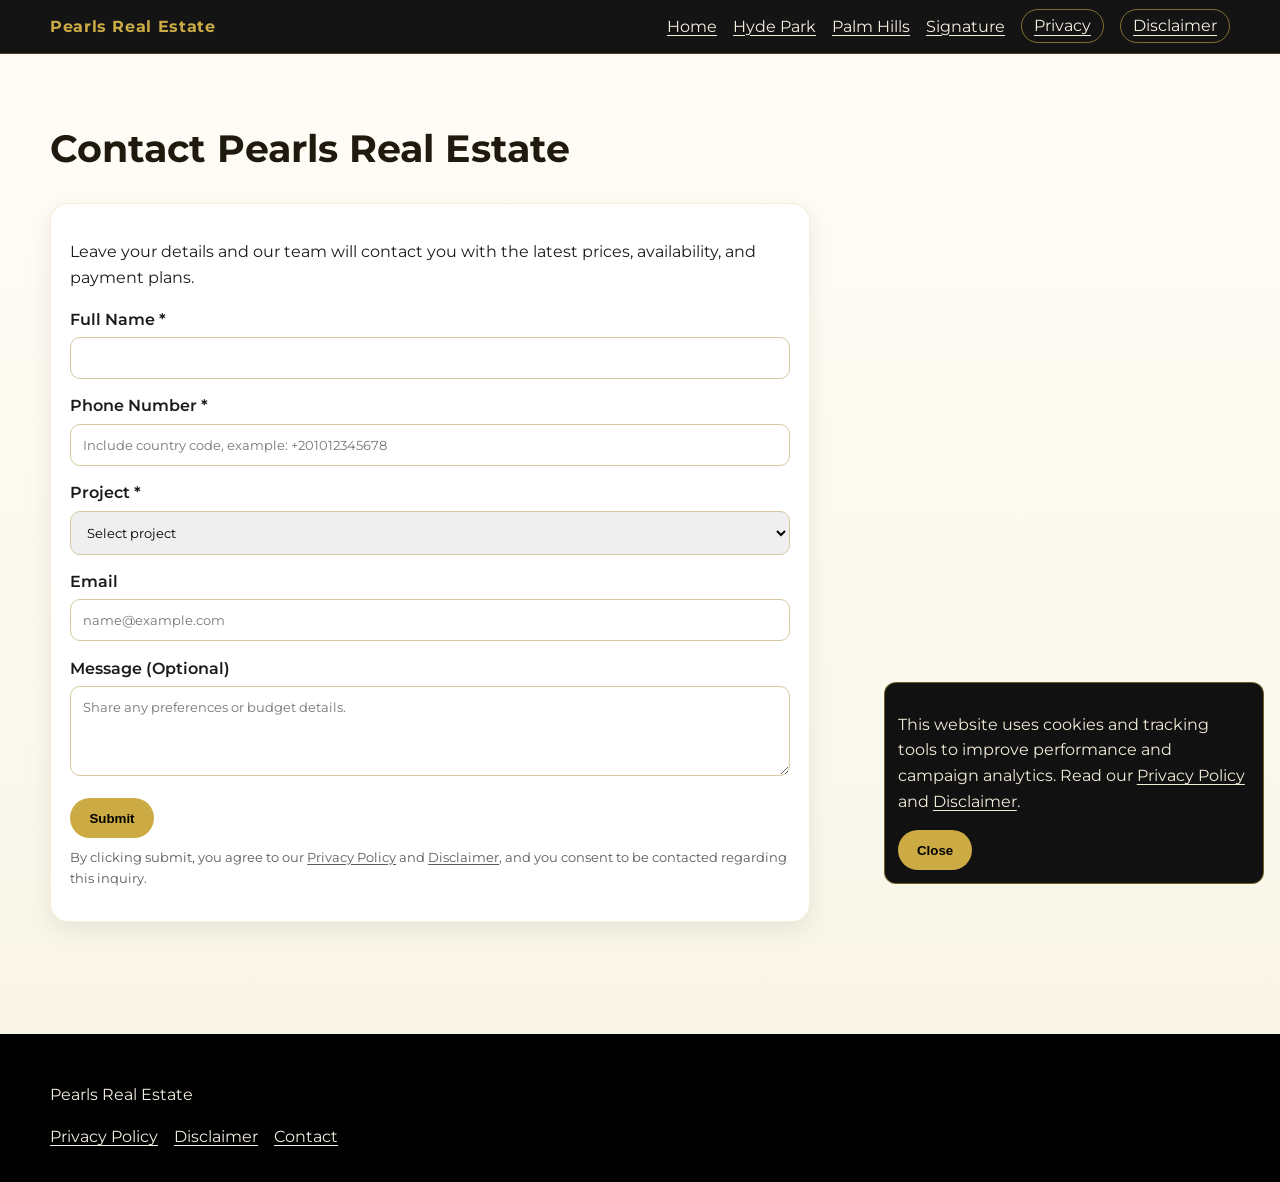
==== contact.html @ 1d9cc6b7 "Initial project push" ====
<!DOCTYPE html>
<html lang="en" dir="ltr">
<head>
  <!-- Google Tag Manager -->
  <script>(function(w,d,s,l,i){w[l]=w[l]||[];w[l].push({'gtm.start':
  new Date().getTime(),event:'gtm.js'});var f=d.getElementsByTagName(s)[0],
  j=d.createElement(s),dl=l!='dataLayer'?'&l='+l:'';j.async=true;j.src=
  'https://www.googletagmanager.com/gtm.js?id='+i+dl;f.parentNode.insertBefore(j,f);
  })(window,document,'script','dataLayer','GTM-562GPGBF');</script>
  <!-- End Google Tag Manager -->
  <meta charset="UTF-8">
  <meta name="viewport" content="width=device-width, initial-scale=1.0">
  <title>Contact - Pearls Real Estate</title>
  <link rel="preconnect" href="https://fonts.googleapis.com">
  <link rel="preconnect" href="https://fonts.gstatic.com" crossorigin>
  <link href="https://fonts.googleapis.com/css2?family=Montserrat:wght@400;500;600;700;800&display=swap" rel="stylesheet">
  <link rel="stylesheet" href="css/style.css">
</head>
<body>
  <!-- Google Tag Manager (noscript) -->
  <noscript><iframe src="https://www.googletagmanager.com/ns.html?id=GTM-562GPGBF"
  height="0" width="0" style="display:none;visibility:hidden"></iframe></noscript>
  <!-- End Google Tag Manager (noscript) -->
  <header class="site-header">
    <div class="container header-inner">
      <a class="brand" href="index.html">Pearls Real Estate</a>
      <button class="burger" type="button" aria-label="Toggle navigation" aria-expanded="false">☰</button>
      <nav class="main-nav">
        <ul>
          <li><a href="index.html">Home</a></li>
          <li><a href="hyde-park-compounds.html">Hyde Park</a></li>
          <li><a href="palm-hills-compounds.html">Palm Hills</a></li>
          <li><a href="signature-compounds.html">Signature</a></li>
          <li><a class="legal-link" href="privacy.html">Privacy</a></li>
          <li><a class="legal-link" href="disclaimer.html">Disclaimer</a></li>
        </ul>
      </nav>
    </div>
  </header>

  <main class="section">
    <div class="container">
      <h1 class="section-title">Contact Pearls Real Estate</h1>
      <div class="card" style="padding: 1.2rem; max-width: 760px;">
        <p>Leave your details and our team will contact you with the latest prices, availability, and payment plans.</p>
        <form class="js-lead-form" data-form-type="contact" data-redirect="thank-you.html" novalidate>
          <label for="contact-name">Full Name *</label>
          <input id="contact-name" name="name" type="text" required>

          <label for="contact-phone">Phone Number *</label>
          <input id="contact-phone" name="phone" type="tel" placeholder="Include country code, example: +201012345678" required>

          <label for="contact-project">Project *</label>
          <select id="contact-project" name="project" required>
            <option value="">Select project</option>
            <option value="Hyde Park Compounds">Hyde Park Compounds</option>
            <option value="Palm Hills Compounds">Palm Hills Compounds</option>
            <option value="Signature Compounds">Signature Compounds</option>
          </select>

          <label for="contact-email">Email</label>
          <input id="contact-email" name="email" type="email" placeholder="name@example.com">

          <label for="contact-message">Message (Optional)</label>
          <textarea id="contact-message" name="message" rows="4" placeholder="Share any preferences or budget details."></textarea>

          <button class="btn btn-primary" type="submit">Submit</button>
          <p class="js-form-response form-hint" aria-live="polite"></p>
          <p class="form-hint">By clicking submit, you agree to our <a href="privacy.html">Privacy Policy</a> and <a href="disclaimer.html">Disclaimer</a>, and you consent to be contacted regarding this inquiry.</p>
        </form>
      </div>
    </div>
  </main>

  <footer class="site-footer">
    <div class="container">
      <p>Pearls Real Estate</p>
      <div class="footer-links">
        <a href="privacy.html">Privacy Policy</a>
        <a href="disclaimer.html">Disclaimer</a>
        <a href="contact.html">Contact</a>
      </div>
    </div>
  </footer>

  <script>
    window.PEARLS_CONFIG = {
      whatsappPhone: "201000000000",
      formio: {
        contactEndpoint: ""
      }
    };
  </script>
  <script src="js/site.js"></script>
</body>
</html>
---- css/style.css ----
:root {
  --color-gold: #ccab44;
  --color-black: #000000;
  --color-white: #ffffff;
  --color-soft: #f7f4ea;
  --color-text: #1b1b1b;
  --color-muted: #5b5b5b;
  --max-width: 1180px;
  --radius-lg: 18px;
  --radius-md: 12px;
  --shadow-lg: 0 16px 40px rgba(0, 0, 0, 0.2);
  --shadow-sm: 0 8px 24px rgba(0, 0, 0, 0.08);
}

* {
  box-sizing: border-box;
}

html,
body {
  margin: 0;
  padding: 0;
}

body {
  font-family: "Montserrat", "Segoe UI", sans-serif;
  color: var(--color-text);
  background: linear-gradient(180deg, #fffdf7 0%, #f8f4e6 100%);
  line-height: 1.6;
  font-size: 16px;
}

a {
  color: inherit;
  text-decoration: none;
}

.container {
  width: min(100% - 2rem, var(--max-width));
  margin-inline: auto;
}

.site-header {
  position: sticky;
  top: 0;
  z-index: 1000;
  background: rgba(0, 0, 0, 0.92);
  backdrop-filter: blur(8px);
  border-bottom: 1px solid rgba(204, 171, 68, 0.3);
  transition: transform 0.28s ease;
}

.site-header.header-hidden {
  transform: translateY(-100%);
}

.header-inner {
  display: flex;
  align-items: center;
  justify-content: space-between;
  gap: 1rem;
  padding: 0.85rem 0;
}

.brand {
  color: var(--color-gold);
  font-weight: 700;
  letter-spacing: 0.04em;
}

.main-nav ul {
  display: flex;
  gap: 1rem;
  align-items: center;
  list-style: none;
  margin: 0;
  padding: 0;
  color: #f6efe0;
}

.main-nav a:hover {
  color: var(--color-gold);
}

.main-nav a,
.footer-links a,
.form-hint a,
.cookie-banner a {
  text-decoration: underline;
  text-underline-offset: 0.18em;
}

.main-nav a:hover,
.footer-links a:hover,
.form-hint a:hover,
.cookie-banner a:hover {
  text-decoration-thickness: 2px;
}

.legal-link {
  padding: 0.4rem 0.75rem;
  border: 1px solid rgba(204, 171, 68, 0.6);
  border-radius: 999px;
}

.burger {
  display: none;
  background: transparent;
  border: 0;
  color: var(--color-white);
  font-size: 1.5rem;
}

.hero {
  min-height: 78vh;
  position: relative;
  display: grid;
  place-items: center;
  text-align: center;
  color: var(--color-white);
  overflow: hidden;
}

.hero::before {
  content: "";
  position: absolute;
  inset: 0;
  background: linear-gradient(135deg, rgba(0, 0, 0, 0.75), rgba(0, 0, 0, 0.4));
  z-index: 1;
}

.hero-content {
  position: relative;
  z-index: 2;
  width: min(100% - 2rem, 840px);
}

.hero h1 {
  margin: 0;
  font-size: clamp(2.3rem, 6vw, 4rem);
  line-height: 1.08;
}

.hero p {
  margin: 0.75rem 0;
  font-size: clamp(1.02rem, 2.2vw, 1.22rem);
}

.cta-row {
  display: flex;
  flex-wrap: wrap;
  justify-content: center;
  gap: 0.8rem;
  margin-top: 1.2rem;
}

.btn {
  display: inline-flex;
  align-items: center;
  justify-content: center;
  border: 0;
  border-radius: 999px;
  padding: 0.78rem 1.2rem;
  cursor: pointer;
  font-weight: 700;
  gap: 0.55rem;
}

.btn-primary {
  background: var(--color-gold);
  color: var(--color-black);
}

.btn-secondary {
  background: transparent;
  color: var(--color-white);
  border: 1px solid rgba(255, 255, 255, 0.7);
}

.section {
  padding: 4rem 0;
}

.section-title {
  margin: 0 0 1.5rem;
  font-size: clamp(1.7rem, 4vw, 2.4rem);
  color: #1f1a0d;
}

#available-projects .section-title,
#contact-form .section-title {
  width: fit-content;
  margin-inline: auto;
  text-align: center;
  margin-bottom: 1.15rem;
  padding-bottom: 0.45rem;
  position: relative;
}

#available-projects .section-title::after,
#contact-form .section-title::after {
  content: "";
  position: absolute;
  left: 50%;
  bottom: 0;
  transform: translateX(-50%);
  width: 74px;
  height: 3px;
  border-radius: 999px;
  background: linear-gradient(90deg, rgba(204, 171, 68, 0.2), rgba(204, 171, 68, 0.95), rgba(204, 171, 68, 0.2));
}

.developer-section {
  background:
    radial-gradient(circle at 18% 22%, rgba(204, 171, 68, 0.2), transparent 38%),
    radial-gradient(circle at 86% 78%, rgba(204, 171, 68, 0.15), transparent 40%),
    #090909;
  color: #f2efe6;
  position: relative;
}

.developer-section .section-title {
  color: #f8f3df;
}

.developer-section .card {
  background: linear-gradient(160deg, rgba(255, 255, 255, 0.04), rgba(255, 255, 255, 0.01));
  border: 1px solid rgba(204, 171, 68, 0.42);
  box-shadow: 0 14px 34px rgba(0, 0, 0, 0.45);
}

.developer-section .card h3 {
  color: #f6e8bb;
}

.developer-section .card p {
  color: #e8e1ce;
}

.developer-kpis {
  display: grid;
  grid-template-columns: repeat(3, minmax(0, 1fr));
  gap: 0.75rem;
  margin: 0 0 1rem;
}

.developer-kpi {
  border: 1px solid rgba(204, 171, 68, 0.4);
  border-radius: 12px;
  padding: 0.68rem 0.75rem;
  background: rgba(255, 255, 255, 0.03);
  text-align: center;
}

.developer-kpi strong {
  display: block;
  color: #f7df95;
  font-size: 1.1rem;
  line-height: 1.2;
}

.developer-kpi span {
  color: #e9e2cc;
  font-size: 0.82rem;
}

.grid-2 {
  grid-template-columns: repeat(auto-fit, minmax(320px, 520px));
  justify-content: center;
}

.developer-grid .card {
  min-height: 100%;
}

.developer-card h3 {
  position: relative;
  margin-bottom: 0.8rem;
  padding-bottom: 0.5rem;
}

.developer-card h3::after {
  content: "";
  position: absolute;
  left: 0;
  bottom: 0;
  width: 52px;
  height: 2px;
  border-radius: 999px;
  background: linear-gradient(90deg, rgba(204, 171, 68, 1), rgba(204, 171, 68, 0.25));
}

.developer-points {
  list-style: none;
  margin: 0 0 0.75rem;
  padding: 0;
  display: grid;
  gap: 0.48rem;
}

.developer-points li {
  display: flex;
  align-items: flex-start;
  gap: 0.45rem;
  color: #efe7d4;
  line-height: 1.55;
  font-size: 0.92rem;
}

.developer-points i {
  color: #d6b04a;
  margin-top: 0.18rem;
}

.developer-trust {
  margin: 0;
  padding: 0.5rem 0.62rem;
  border-radius: 8px;
  border: 1px solid rgba(204, 171, 68, 0.36);
  background: rgba(0, 0, 0, 0.25);
  color: #f1e7ca;
  font-size: 0.86rem;
}

.grid {
  display: grid;
  gap: 1.25rem;
  justify-content: center;
}

.grid-3 {
  grid-template-columns: repeat(auto-fit, minmax(280px, 360px));
}

.project-grid {
  align-items: stretch;
}

.card {
  position: relative;
  background: var(--color-white);
  border-radius: var(--radius-lg);
  box-shadow: var(--shadow-sm);
  overflow: hidden;
  border: 1px solid rgba(204, 171, 68, 0.2);
}

.card-location {
  position: absolute;
  top: 0.85rem;
  left: 0.85rem;
  z-index: 3;
  display: inline-flex;
  align-items: center;
  gap: 0.4rem;
  padding: 0.34rem 0.7rem;
  border-radius: 999px;
  background: rgba(0, 0, 0, 0.72);
  color: #f9f2dd;
  border: 1px solid rgba(204, 171, 68, 0.66);
  font-size: 0.78rem;
  font-weight: 700;
  letter-spacing: 0.01em;
}

.card-location i {
  color: var(--color-gold);
}

.form-section-title {
  text-align: center;
  margin-bottom: 0.95rem;
}

.card-media {
  width: 100%;
  height: 210px;
  object-fit: cover;
}

.project-card::after {
  content: "";
  position: absolute;
  top: 0;
  left: 0;
  right: 0;
  height: 95px;
  background: linear-gradient(180deg, rgba(0, 0, 0, 0.58), rgba(0, 0, 0, 0));
  z-index: 2;
  pointer-events: none;
}

.project-card {
  display: flex;
  flex-direction: column;
  min-height: 100%;
  transition: transform 0.25s ease, box-shadow 0.25s ease;
}

.project-card .card-media {
  transition: transform 0.35s ease;
}

.project-card .card-body {
  display: flex;
  flex-direction: column;
  gap: 0.2rem;
  flex: 1;
}

.project-card .card-body > h3 {
  margin-bottom: 0.55rem;
}

.project-card .cta-row {
  width: 100%;
  display: grid;
  grid-template-columns: repeat(2, minmax(0, 1fr));
  gap: 0.58rem;
  justify-content: flex-start;
  margin-top: auto;
}

.project-card .cta-row .btn {
  width: 100%;
  min-height: 42px;
  padding: 0.62rem 0.78rem;
  font-size: 0.9rem;
}

.project-card:hover {
  transform: translateY(-6px);
  box-shadow: 0 18px 36px rgba(0, 0, 0, 0.16), 0 10px 26px rgba(204, 171, 68, 0.22);
}

.project-card:hover .card-media {
  transform: scale(1.03);
}

.price-pill {
  display: inline-flex;
  align-items: center;
  gap: 0.45rem;
  margin: 0 0 0.68rem;
  padding: 0.46rem 0.74rem;
  border-radius: 10px;
  background: linear-gradient(140deg, #f0dfa3, #d4af3e);
  color: #1d1502;
  font-size: 0.92rem;
  font-weight: 800;
}

.price-pill i {
  color: #000;
}

.badge-down {
  background: rgba(16, 16, 16, 0.9);
  color: #f8ecd1;
}

.badge-install {
  background: rgba(204, 171, 68, 0.24);
  color: #573f00;
}

.project-feature {
  margin: 0 0 0.7rem;
  color: #3b3b3b;
  line-height: 1.66;
  font-size: 0.95rem;
}

.project-card .btn-primary {
  padding-inline: 1.35rem;
  box-shadow: 0 8px 20px rgba(204, 171, 68, 0.34);
}

.project-card .whatsapp-action {
  background: #fff;
  color: #1b1b1b;
  border: 1px solid rgba(0, 0, 0, 0.2);
}

.card-body {
  padding: 1rem;
}

.card h3 {
  margin-top: 0;
  font-size: 1.15rem;
  line-height: 1.3;
}

.badge-row {
  display: flex;
  flex-wrap: wrap;
  gap: 0.5rem;
  margin-bottom: 0.75rem;
}

.badge {
  display: inline-flex;
  align-items: center;
  gap: 0.4rem;
  padding: 0.35rem 0.65rem;
  border-radius: 999px;
  background: rgba(204, 171, 68, 0.2);
  color: #573f00;
  font-size: 0.85rem;
  font-weight: 700;
}

.badge i {
  flex-shrink: 0;
}

.unit-icons {
  display: flex;
  flex-wrap: wrap;
  gap: 0.45rem;
  margin-bottom: 0.6rem;
}

.unit-icon {
  background: #f7f1df;
  color: #5d4a16;
  border-radius: 10px;
  padding: 0.3rem 0.5rem;
  font-size: 0.82rem;
}

.hero-scroll-indicator {
  display: inline-flex;
  align-items: center;
  justify-content: center;
  width: 44px;
  height: 44px;
  border-radius: 999px;
  border: 1px solid rgba(255, 255, 255, 0.6);
  margin-top: 1.35rem;
  color: var(--color-white);
  animation: soft-bounce 1.8s infinite;
  background: rgba(0, 0, 0, 0.18);
}

.hero-scroll-indicator i {
  font-size: 1rem;
}

.whatsapp-action {
  background: #0f0f0f;
  border: 1px solid rgba(204, 171, 68, 0.65);
  color: #fff;
}

.whatsapp-action i {
  color: #25d366;
}

.site-footer {
  background: var(--color-black);
  color: #f4eee2;
  padding: 2rem 0;
  margin-top: 3rem;
}

.footer-links {
  display: flex;
  flex-wrap: wrap;
  gap: 1rem;
}

.modal {
  position: fixed;
  inset: 0;
  background: rgba(0, 0, 0, 0.75);
  display: none;
  align-items: center;
  justify-content: center;
  padding: 1rem;
  z-index: 1200;
}

.modal.open {
  display: flex;
}

.modal-panel {
  position: relative;
  width: min(100%, 560px);
  background: #fff;
  border-radius: var(--radius-lg);
  padding: 1.2rem;
  border: 1px solid rgba(204, 171, 68, 0.35);
  box-shadow: 0 18px 44px rgba(0, 0, 0, 0.4);
}

.modal-close {
  position: absolute;
  top: 0.7rem;
  right: 0.7rem;
  width: 34px;
  height: 34px;
  border-radius: 999px;
  border: 1px solid rgba(204, 171, 68, 0.5);
  background: #111;
  color: #f6ecd0;
  cursor: pointer;
  font-size: 1rem;
}

.modal-close:hover {
  background: #1f1f1f;
}

.lead-form-card {
  max-width: 760px;
  margin-inline: auto;
  background: linear-gradient(180deg, #ffffff 0%, #fcf8eb 100%);
  border: 1px solid rgba(204, 171, 68, 0.35);
  border-radius: var(--radius-lg);
  padding: 1.3rem;
  box-shadow: 0 14px 34px rgba(204, 171, 68, 0.18), 0 12px 28px rgba(0, 0, 0, 0.08);
}

label {
  display: block;
  margin-bottom: 0.3rem;
  font-weight: 600;
}

input,
textarea,
select {
  width: 100%;
  padding: 0.75rem;
  border-radius: 10px;
  border: 1px solid #d4c89f;
  margin-bottom: 0.9rem;
  font-family: inherit;
}

.form-hint {
  font-size: 0.83rem;
  color: var(--color-muted);
  margin-top: -0.3rem;
}

.project-grid + .form-hint {
  margin-top: 1rem;
  margin-inline: auto;
  max-width: 760px;
  text-align: center;
  font-size: 0.76rem;
  line-height: 1.6;
}

.cookie-banner {
  position: fixed;
  right: 1rem;
  bottom: 1rem;
  z-index: 1300;
  background: #111;
  color: #f2ebd8;
  border: 1px solid rgba(204, 171, 68, 0.5);
  border-radius: 12px;
  max-width: 380px;
  padding: 0.8rem;
  display: none;
}

.cookie-banner.show {
  display: block;
}

.mobile-sticky-bar {
  position: fixed;
  left: 0;
  right: 0;
  bottom: 0;
  z-index: 1250;
  display: none;
  gap: 0.65rem;
  padding: 0.6rem 0.75rem calc(0.6rem + env(safe-area-inset-bottom));
  background: rgba(12, 12, 12, 0.96);
  border-top: 1px solid rgba(204, 171, 68, 0.55);
  backdrop-filter: blur(8px);
}

.mobile-sticky-btn {
  flex: 1;
  min-height: 46px;
  display: inline-flex;
  align-items: center;
  justify-content: center;
  gap: 0.45rem;
  border-radius: 10px;
  font-weight: 700;
  font-size: 0.95rem;
  text-decoration: none;
}

.mobile-sticky-btn.call {
  background: var(--color-gold);
  color: #111;
}

.mobile-sticky-btn.whatsapp {
  background: #0f0f0f;
  color: #f4f0e4;
  border: 1px solid rgba(204, 171, 68, 0.55);
}

.mobile-sticky-btn.whatsapp i {
  color: #25d366;
}

.carousel {
  position: relative;
  overflow: hidden;
  border-radius: var(--radius-lg);
  background: #000;
}

.carousel-track {
  display: flex;
  overflow-x: auto;
  scroll-snap-type: x mandatory;
  scroll-behavior: smooth;
  -webkit-overflow-scrolling: touch;
  touch-action: pan-x;
  scrollbar-width: none;
}

.carousel-track::-webkit-scrollbar {
  display: none;
}

.carousel-track img {
  width: 100%;
  height: 390px;
  object-fit: cover;
  flex: 0 0 100%;
  scroll-snap-align: start;
}

.carousel-dots {
  display: flex;
  justify-content: center;
  gap: 0.5rem;
  margin-top: 0.8rem;
}

.dot {
  width: 10px;
  height: 10px;
  border-radius: 999px;
  background: #b6a572;
  border: 0;
}

.dot.active {
  width: 24px;
  background: var(--color-gold);
}

@keyframes soft-bounce {
  0%,
  100% {
    transform: translateY(0);
  }
  50% {
    transform: translateY(7px);
  }
}

@media (max-width: 980px) {
  .grid-3 {
    grid-template-columns: repeat(auto-fit, minmax(260px, 1fr));
  }

  .grid-2 {
    grid-template-columns: 1fr;
  }

  .developer-kpis {
    grid-template-columns: 1fr;
  }
}

@media (max-width: 760px) {
  .burger {
    display: block;
  }

  .main-nav {
    position: absolute;
    left: 0;
    right: 0;
    top: 100%;
    background: #0f0f0f;
    border-bottom: 1px solid rgba(204, 171, 68, 0.3);
    display: none;
    padding: 0.8rem 1rem;
  }

  .main-nav.open {
    display: block;
  }

  .main-nav ul {
    flex-direction: column;
    align-items: flex-start;
  }

  .grid-3 {
    grid-template-columns: 1fr;
  }

  .card {
    width: min(100%, 420px);
    margin-inline: auto;
  }

  .project-card:hover {
    transform: none;
  }

  .project-card:hover .card-media {
    transform: none;
  }

  .carousel-track img {
    height: 270px;
  }

  .mobile-sticky-bar {
    display: flex;
  }

  body.has-mobile-sticky-bar {
    padding-bottom: 84px;
  }
}
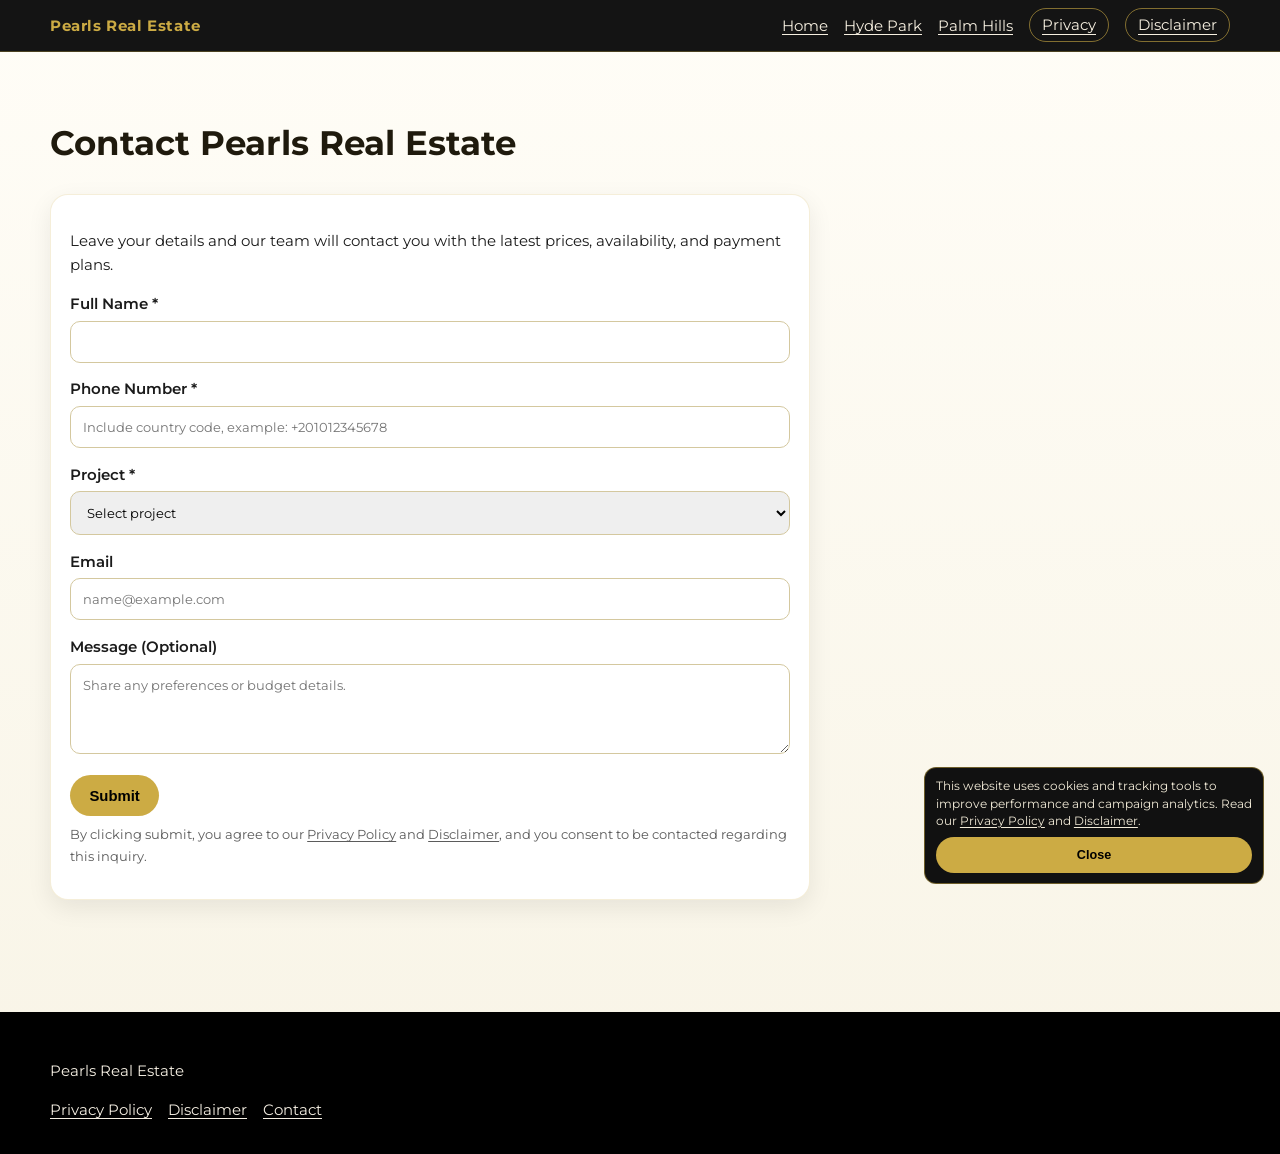
==== commit 8f772fec: "Refine UI, remove Signature page, and update Palm Hills naming" ====
--- a/contact.html
+++ b/contact.html
@@ -30,7 +30,6 @@
           <li><a href="index.html">Home</a></li>
           <li><a href="hyde-park-compounds.html">Hyde Park</a></li>
           <li><a href="palm-hills-compounds.html">Palm Hills</a></li>
-          <li><a href="signature-compounds.html">Signature</a></li>
           <li><a class="legal-link" href="privacy.html">Privacy</a></li>
           <li><a class="legal-link" href="disclaimer.html">Disclaimer</a></li>
         </ul>
@@ -54,8 +53,9 @@
           <select id="contact-project" name="project" required>
             <option value="">Select project</option>
             <option value="Hyde Park Compounds">Hyde Park Compounds</option>
-            <option value="Palm Hills Compounds">Palm Hills Compounds</option>
-            <option value="Signature Compounds">Signature Compounds</option>
+            <option value="Palm Hills East Compounds">Palm Hills East Compounds</option>
+            <option value="Palm Hills West Compounds">Palm Hills West Compounds</option>
+            <option value="Palm Hills North Coast Compounds">Palm Hills North Coast Compounds</option>
           </select>
 
           <label for="contact-email">Email</label>
--- a/css/style.css
+++ b/css/style.css
@@ -27,7 +27,7 @@
   color: var(--color-text);
   background: linear-gradient(180deg, #fffdf7 0%, #f8f4e6 100%);
   line-height: 1.6;
-  font-size: 16px;
+  font-size: 15px;
 }
 
 a {
@@ -137,13 +137,13 @@
 
 .hero h1 {
   margin: 0;
-  font-size: clamp(2.3rem, 6vw, 4rem);
+  font-size: clamp(2rem, 5.2vw, 3.4rem);
   line-height: 1.08;
 }
 
 .hero p {
   margin: 0.75rem 0;
-  font-size: clamp(1.02rem, 2.2vw, 1.22rem);
+  font-size: clamp(0.94rem, 1.95vw, 1.1rem);
 }
 
 .cta-row {
@@ -163,6 +163,7 @@
   padding: 0.78rem 1.2rem;
   cursor: pointer;
   font-weight: 700;
+  font-size: 0.93rem;
   gap: 0.55rem;
 }
 
@@ -183,7 +184,7 @@
 
 .section-title {
   margin: 0 0 1.5rem;
-  font-size: clamp(1.7rem, 4vw, 2.4rem);
+  font-size: clamp(1.5rem, 3.35vw, 2.1rem);
   color: #1f1a0d;
 }
 
@@ -425,7 +426,7 @@
   width: 100%;
   min-height: 42px;
   padding: 0.62rem 0.78rem;
-  font-size: 0.9rem;
+  font-size: 0.84rem;
 }
 
 .project-card:hover {
@@ -446,7 +447,7 @@
   border-radius: 10px;
   background: linear-gradient(140deg, #f0dfa3, #d4af3e);
   color: #1d1502;
-  font-size: 0.92rem;
+  font-size: 0.86rem;
   font-weight: 800;
 }
 
@@ -468,7 +469,7 @@
   margin: 0 0 0.7rem;
   color: #3b3b3b;
   line-height: 1.66;
-  font-size: 0.95rem;
+  font-size: 0.88rem;
 }
 
 .project-card .btn-primary {
@@ -488,7 +489,7 @@
 
 .card h3 {
   margin-top: 0;
-  font-size: 1.15rem;
+  font-size: 1.06rem;
   line-height: 1.3;
 }
 
@@ -507,7 +508,7 @@
   border-radius: 999px;
   background: rgba(204, 171, 68, 0.2);
   color: #573f00;
-  font-size: 0.85rem;
+  font-size: 0.8rem;
   font-weight: 700;
 }
 
@@ -665,9 +666,23 @@
   color: #f2ebd8;
   border: 1px solid rgba(204, 171, 68, 0.5);
   border-radius: 12px;
-  max-width: 380px;
-  padding: 0.8rem;
+  max-width: 340px;
+  padding: 0.62rem 0.68rem;
+  font-size: 0.74rem;
+  line-height: 1.45;
   display: none;
+}
+
+.cookie-banner p {
+  margin: 0;
+}
+
+.cookie-banner .btn {
+  margin-top: 0.45rem;
+  width: 100%;
+  min-height: 36px;
+  padding: 0.48rem 0.7rem;
+  font-size: 0.79rem;
 }
 
 .cookie-banner.show {
@@ -839,6 +854,16 @@
     display: flex;
   }
 
+  .cookie-banner {
+    left: 0.6rem;
+    right: 0.6rem;
+    bottom: 0.4rem;
+    max-width: none;
+    padding: 0.52rem 0.58rem;
+    font-size: 0.7rem;
+    z-index: 1260;
+  }
+
   body.has-mobile-sticky-bar {
     padding-bottom: 84px;
   }
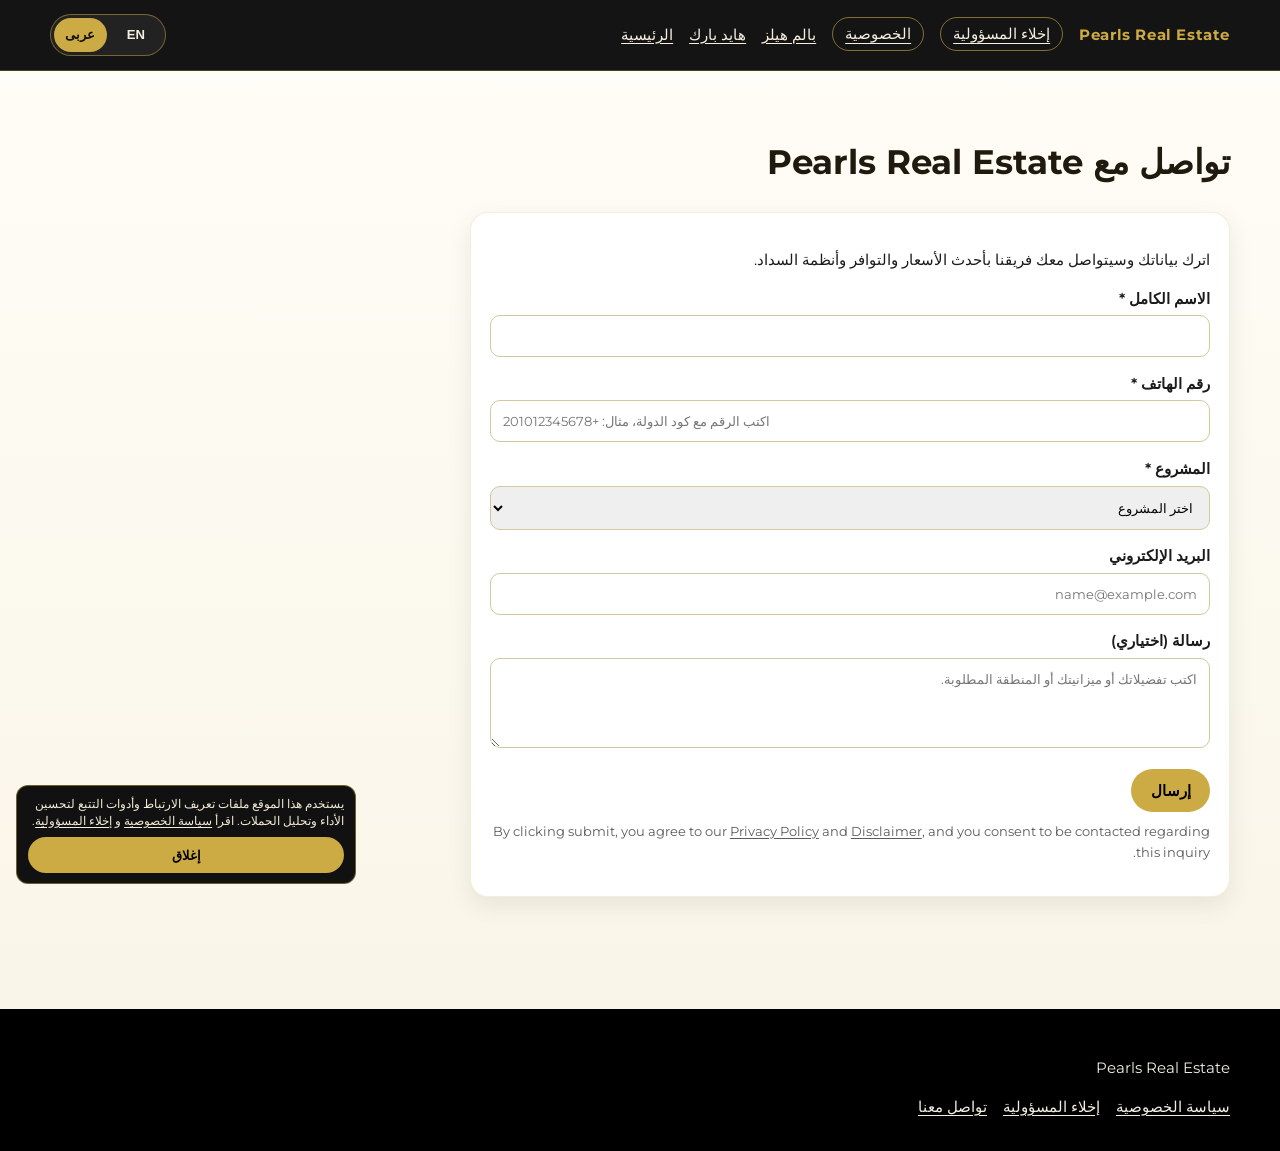
==== commit 1d927a2e: "Implement AR-first i18n UX and improve project marketing copy" ====
--- a/contact.html
+++ b/contact.html
@@ -85,7 +85,6 @@
 
   <script>
     window.PEARLS_CONFIG = {
-      whatsappPhone: "201000000000",
       formio: {
         contactEndpoint: ""
       }
--- a/css/style.css
+++ b/css/style.css
@@ -111,6 +111,47 @@
   font-size: 1.5rem;
 }
 
+.lang-switch {
+  display: inline-flex;
+  align-items: center;
+  gap: 0.2rem;
+  padding: 0.2rem;
+  border-radius: 999px;
+  border: 1px solid rgba(204, 171, 68, 0.5);
+  background: rgba(255, 255, 255, 0.06);
+}
+
+.lang-switch .lang-btn {
+  border: 0;
+  background: transparent;
+  color: #f4eee2;
+  border-radius: 999px;
+  min-width: 52px;
+  min-height: 34px;
+  padding: 0.35rem 0.7rem;
+  font-size: 0.82rem;
+  font-weight: 700;
+  cursor: pointer;
+}
+
+.lang-switch .lang-btn.active {
+  background: var(--color-gold);
+  color: #111;
+}
+
+.lang-switch-desktop {
+  margin-inline-start: auto;
+}
+
+.lang-switch-fab {
+  position: fixed;
+  right: 0.9rem;
+  bottom: calc(1rem + env(safe-area-inset-bottom));
+  z-index: 1280;
+  display: none;
+  box-shadow: 0 10px 22px rgba(0, 0, 0, 0.22);
+}
+
 .hero {
   min-height: 78vh;
   position: relative;
@@ -570,6 +611,104 @@
   display: flex;
   flex-wrap: wrap;
   gap: 1rem;
+}
+
+.project-footer-contact {
+  display: inline-flex;
+  align-items: center;
+  gap: 0.55rem;
+  margin: 0 0 0.9rem;
+}
+
+.project-phone-text {
+  color: #f4eee2;
+  letter-spacing: 0.02em;
+  user-select: text;
+}
+
+.project-call-icon {
+  width: 30px;
+  height: 30px;
+  display: inline-flex;
+  align-items: center;
+  justify-content: center;
+  border-radius: 999px;
+  border: 1px solid rgba(204, 171, 68, 0.6);
+  color: #f4eee2;
+  text-decoration: none;
+}
+
+.project-call-icon:hover {
+  color: var(--color-gold);
+  border-color: var(--color-gold);
+}
+
+.keep-en,
+.project-phone-text {
+  direction: ltr;
+  unicode-bidi: isolate;
+  display: inline-block;
+}
+
+html[dir="rtl"] body {
+  text-align: right;
+}
+
+html[dir="rtl"] .main-nav ul {
+  flex-direction: row-reverse;
+}
+
+html[dir="rtl"] .card-location {
+  left: auto;
+  right: 0.85rem;
+}
+
+html[dir="rtl"] .badge-row,
+html[dir="rtl"] .unit-icons,
+html[dir="rtl"] .footer-links,
+html[dir="rtl"] .developer-points li,
+html[dir="rtl"] .project-footer-contact {
+  direction: rtl;
+}
+
+html[dir="rtl"] .project-card .cta-row {
+  direction: rtl;
+}
+
+html[dir="rtl"] .developer-card h3::after {
+  left: auto;
+  right: 0;
+}
+
+html[dir="rtl"] .modal-close {
+  right: auto;
+  left: 0.7rem;
+}
+
+html[dir="rtl"] label,
+html[dir="rtl"] .form-hint,
+html[dir="rtl"] .section-title,
+html[dir="rtl"] .hero,
+html[dir="rtl"] .project-feature {
+  text-align: right;
+}
+
+html[dir="rtl"] .hero,
+html[dir="rtl"] #available-projects .section-title,
+html[dir="rtl"] #contact-form .section-title,
+html[dir="rtl"] .form-section-title,
+html[dir="rtl"] .project-grid + .form-hint {
+  text-align: center;
+}
+
+html[dir="rtl"] .cookie-banner {
+  right: auto;
+  left: 1rem;
+}
+
+html[dir="rtl"] .lang-switch-fab {
+  right: auto;
+  left: 0.9rem;
 }
 
 .modal {
@@ -805,6 +944,40 @@
 }
 
 @media (max-width: 760px) {
+  .lang-switch-desktop {
+    display: none;
+  }
+
+  .lang-switch-fab {
+    display: inline-flex;
+    bottom: calc(5.6rem + env(safe-area-inset-bottom));
+    gap: 0;
+    padding: 0.14rem;
+    background: rgba(8, 8, 8, 0.94);
+    border-color: rgba(204, 171, 68, 0.82);
+    box-shadow: 0 10px 24px rgba(0, 0, 0, 0.36);
+  }
+
+  .lang-switch-fab .lang-btn {
+    display: none;
+  }
+
+  .lang-switch-fab .lang-btn:not(.active) {
+    display: inline-flex;
+    min-width: 48px;
+    min-height: 32px;
+    padding: 0.28rem 0.62rem;
+    font-size: 0.78rem;
+    background: #121212;
+    color: #f7f0df;
+    border: 1px solid rgba(204, 171, 68, 0.85);
+  }
+
+  .lang-switch-fab .lang-btn:not(.active):hover {
+    background: #1c1c1c;
+    border-color: #d8b451;
+  }
+
   .burger {
     display: block;
   }
@@ -867,4 +1040,19 @@
   body.has-mobile-sticky-bar {
     padding-bottom: 84px;
   }
+
+  html[dir="rtl"] .main-nav ul {
+    align-items: flex-end;
+  }
+
+  html[dir="rtl"] .cookie-banner {
+    left: 0.6rem;
+    right: 0.6rem;
+  }
+}
+
+@media (min-width: 761px) {
+  .lang-switch-fab {
+    display: none;
+  }
 }
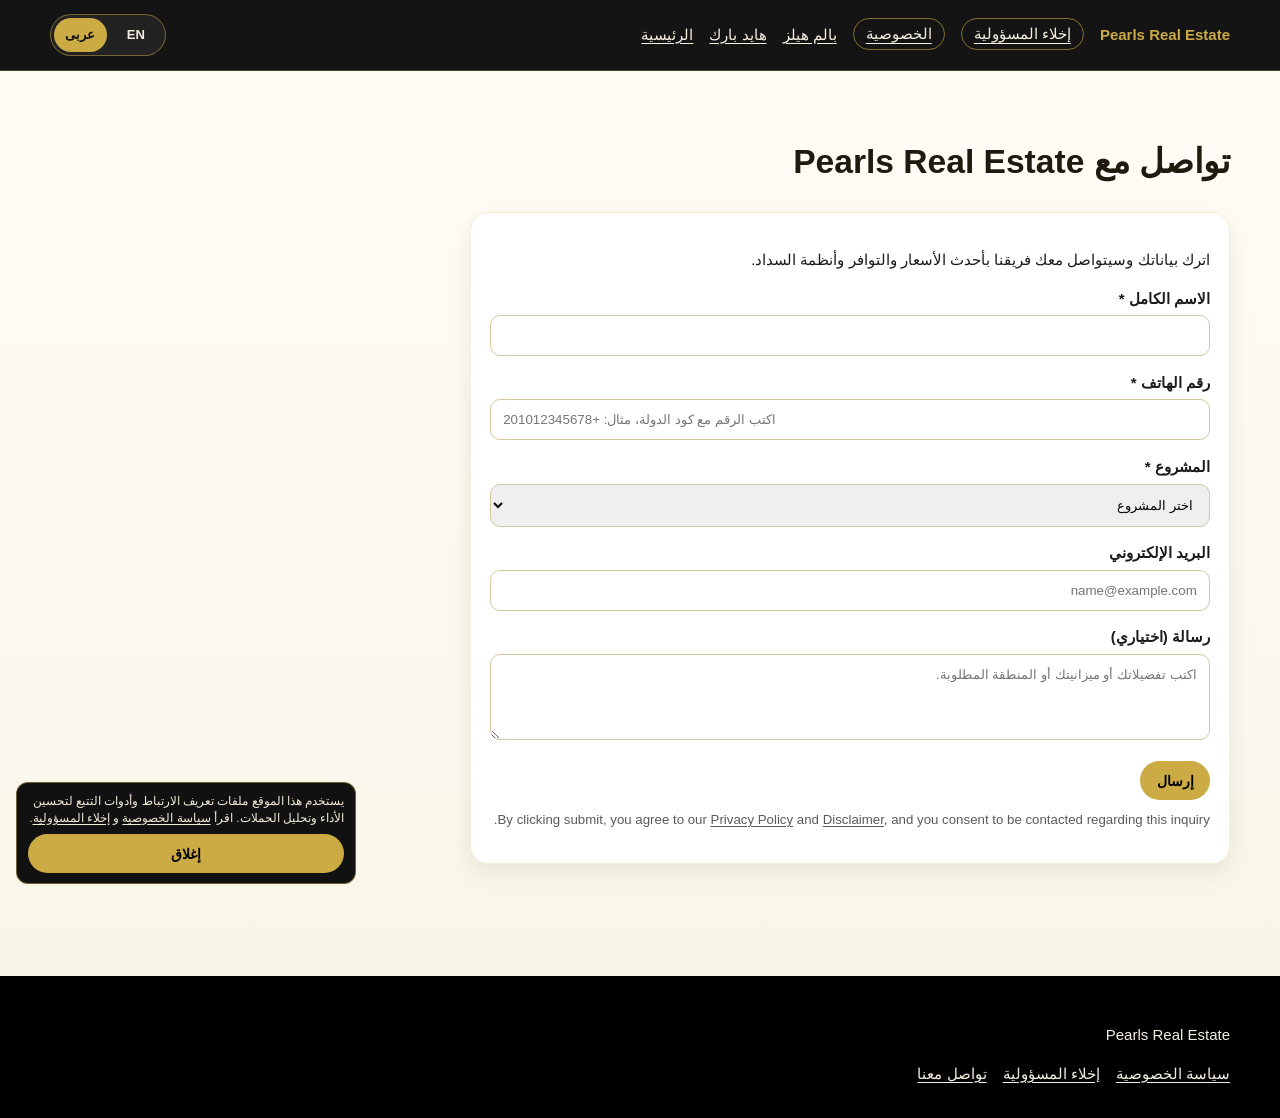
==== commit f19a4100: "Force latest site.js loading and stabilize Apps Script lead delivery" ====
--- a/contact.html
+++ b/contact.html
@@ -90,6 +90,6 @@
       }
     };
   </script>
-  <script src="js/site.js"></script>
+  <script src="js/site.js?v=20260605-2"></script>
 </body>
 </html>
--- a/css/style.css
+++ b/css/style.css
@@ -651,7 +651,31 @@
 }
 
 html[dir="rtl"] body {
+  font-family: "Tahoma", "Arial", "Segoe UI", sans-serif;
   text-align: right;
+}
+
+html[dir="rtl"] .brand,
+html[dir="rtl"] .btn,
+html[dir="rtl"] .main-nav a,
+html[dir="rtl"] .section-title,
+html[dir="rtl"] .project-feature,
+html[dir="rtl"] label,
+html[dir="rtl"] input,
+html[dir="rtl"] textarea,
+html[dir="rtl"] select {
+  letter-spacing: 0;
+}
+
+html[dir="rtl"] .btn {
+  font-size: 0.87rem;
+  padding: 0.72rem 1.02rem;
+}
+
+html[dir="rtl"] .project-card .cta-row .btn {
+  font-size: 0.8rem;
+  min-height: 40px;
+  padding: 0.56rem 0.64rem;
 }
 
 html[dir="rtl"] .main-nav ul {
@@ -1000,6 +1024,17 @@
   .main-nav ul {
     flex-direction: column;
     align-items: flex-start;
+    gap: 0.22rem;
+  }
+
+  .main-nav li {
+    width: 100%;
+  }
+
+  .main-nav a {
+    display: block;
+    width: 100%;
+    padding: 0.52rem 0;
   }
 
   .grid-3 {
@@ -1042,7 +1077,37 @@
   }
 
   html[dir="rtl"] .main-nav ul {
-    align-items: flex-end;
+    flex-direction: column;
+    align-items: stretch;
+  }
+
+  html[dir="rtl"] .main-nav li {
+    width: 100%;
+    text-align: right;
+  }
+
+  html[dir="rtl"] .main-nav a {
+    width: 100%;
+    display: block;
+    text-align: right;
+  }
+
+  html[dir="rtl"] .legal-link {
+    display: inline-flex;
+    width: auto;
+    padding: 0.32rem 0.62rem;
+    font-size: 0.84rem;
+  }
+
+  html[dir="rtl"] .btn {
+    font-size: 0.83rem;
+    padding: 0.62rem 0.9rem;
+  }
+
+  html[dir="rtl"] .project-card .cta-row .btn {
+    font-size: 0.76rem;
+    min-height: 38px;
+    padding: 0.5rem 0.54rem;
   }
 
   html[dir="rtl"] .cookie-banner {
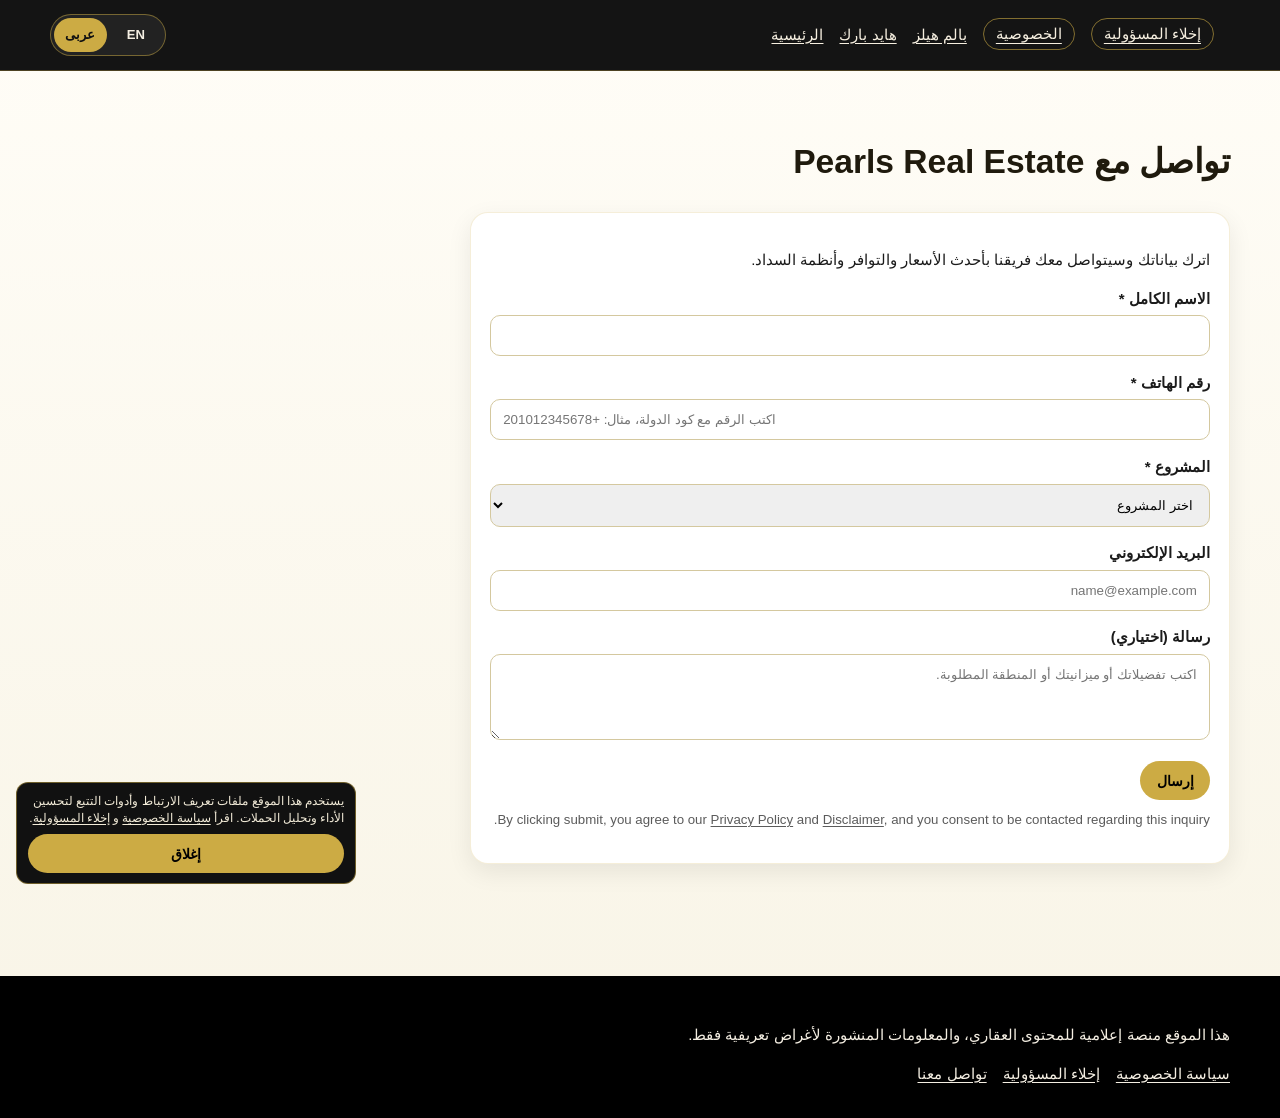
==== commit 377ba943: "Remove visible Pearls branding from nav/footer and fix burger icon rendering" ====
--- a/contact.html
+++ b/contact.html
@@ -1,4 +1,4 @@
-<!DOCTYPE html>
+﻿<!DOCTYPE html>
 <html lang="en" dir="ltr">
 <head>
   <!-- Google Tag Manager -->
@@ -10,7 +10,7 @@
   <!-- End Google Tag Manager -->
   <meta charset="UTF-8">
   <meta name="viewport" content="width=device-width, initial-scale=1.0">
-  <title>Contact - Pearls Real Estate</title>
+  <title>Contact - Pearls Realestate</title>
   <link rel="preconnect" href="https://fonts.googleapis.com">
   <link rel="preconnect" href="https://fonts.gstatic.com" crossorigin>
   <link href="https://fonts.googleapis.com/css2?family=Montserrat:wght@400;500;600;700;800&display=swap" rel="stylesheet">
@@ -23,8 +23,8 @@
   <!-- End Google Tag Manager (noscript) -->
   <header class="site-header">
     <div class="container header-inner">
-      <a class="brand" href="index.html">Pearls Real Estate</a>
-      <button class="burger" type="button" aria-label="Toggle navigation" aria-expanded="false">☰</button>
+      <a class="brand" href="index.html"></a>
+      <button class="burger" type="button" aria-label="Toggle navigation" aria-expanded="false"><span></span><span></span><span></span></button>
       <nav class="main-nav">
         <ul>
           <li><a href="index.html">Home</a></li>
@@ -39,7 +39,7 @@
 
   <main class="section">
     <div class="container">
-      <h1 class="section-title">Contact Pearls Real Estate</h1>
+      <h1 class="section-title">Contact Pearls Realestate</h1>
       <div class="card" style="padding: 1.2rem; max-width: 760px;">
         <p>Leave your details and our team will contact you with the latest prices, availability, and payment plans.</p>
         <form class="js-lead-form" data-form-type="contact" data-redirect="thank-you.html" novalidate>
@@ -74,7 +74,7 @@
 
   <footer class="site-footer">
     <div class="container">
-      <p>Pearls Real Estate</p>
+      <p>هذا الموقع منصة إعلامية للمحتوى العقاري، والمعلومات المنشورة لأغراض تعريفية فقط.</p>
       <div class="footer-links">
         <a href="privacy.html">Privacy Policy</a>
         <a href="disclaimer.html">Disclaimer</a>
@@ -92,4 +92,4 @@
   </script>
   <script src="js/site.js?v=20260605-2"></script>
 </body>
-</html>+</html>
--- a/css/style.css
+++ b/css/style.css
@@ -107,8 +107,22 @@
   display: none;
   background: transparent;
   border: 0;
-  color: var(--color-white);
-  font-size: 1.5rem;
+  padding: 0.25rem;
+  width: 2rem;
+  height: 2rem;
+  align-items: center;
+  justify-content: center;
+  flex-direction: column;
+  gap: 0.22rem;
+  cursor: pointer;
+}
+
+.burger span {
+  display: block;
+  width: 1.2rem;
+  height: 2px;
+  border-radius: 999px;
+  background: var(--color-white);
 }
 
 .lang-switch {
@@ -227,6 +241,22 @@
   margin: 0 0 1.5rem;
   font-size: clamp(1.5rem, 3.35vw, 2.1rem);
   color: #1f1a0d;
+}
+
+.hyde-overview-copy .section-title {
+  font-size: clamp(1.3rem, 2.75vw, 1.8rem);
+}
+
+.hyde-overview-copy p {
+  font-size: clamp(0.92rem, 1.5vw, 1rem);
+}
+
+.palm-overview-copy .section-title {
+  font-size: clamp(1.34rem, 2.95vw, 1.9rem);
+}
+
+.palm-overview-copy p {
+  font-size: clamp(0.93rem, 1.45vw, 1rem);
 }
 
 #available-projects .section-title,
@@ -898,11 +928,13 @@
   position: relative;
   overflow: hidden;
   border-radius: var(--radius-lg);
-  background: #000;
+  background: linear-gradient(180deg, #0b0b0b, #121212);
+  border: 1px solid rgba(204, 171, 68, 0.28);
 }
 
 .carousel-track {
   display: flex;
+  direction: ltr;
   overflow-x: auto;
   scroll-snap-type: x mandatory;
   scroll-behavior: smooth;
@@ -917,10 +949,41 @@
 
 .carousel-track img {
   width: 100%;
-  height: 390px;
-  object-fit: cover;
+  height: clamp(320px, 38vw, 520px);
+  object-fit: contain;
+  background: #0f0f0f;
+  padding: 0.4rem;
   flex: 0 0 100%;
   scroll-snap-align: start;
+}
+
+.carousel-arrow {
+  position: absolute;
+  top: 50%;
+  transform: translateY(-50%);
+  width: 42px;
+  height: 42px;
+  border-radius: 999px;
+  border: 1px solid rgba(204, 171, 68, 0.7);
+  background: rgba(0, 0, 0, 0.62);
+  color: #f6e9c3;
+  display: inline-flex;
+  align-items: center;
+  justify-content: center;
+  cursor: pointer;
+  z-index: 5;
+}
+
+.carousel-arrow:hover {
+  background: rgba(204, 171, 68, 0.22);
+}
+
+.carousel-arrow-prev {
+  left: 0.8rem;
+}
+
+.carousel-arrow-next {
+  right: 0.8rem;
 }
 
 .carousel-dots {
@@ -1058,6 +1121,19 @@
     height: 270px;
   }
 
+  .carousel-arrow {
+    width: 36px;
+    height: 36px;
+  }
+
+  .carousel-arrow-prev {
+    left: 0.5rem;
+  }
+
+  .carousel-arrow-next {
+    right: 0.5rem;
+  }
+
   .mobile-sticky-bar {
     display: flex;
   }
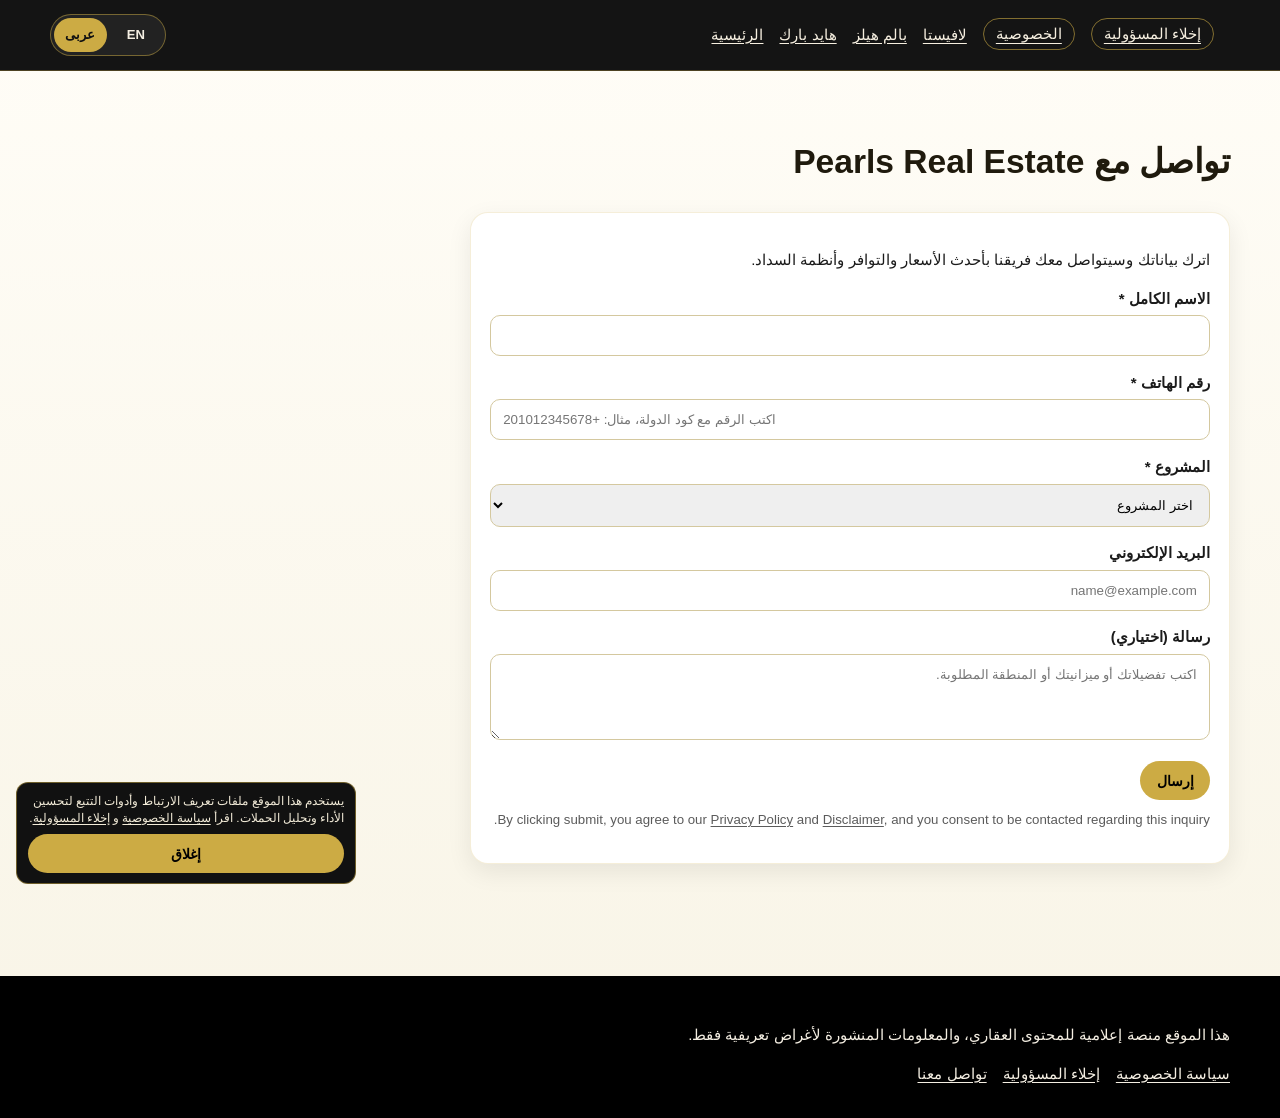
==== commit cd216735: "Add La Vista compounds page" ====
--- a/contact.html
+++ b/contact.html
@@ -30,6 +30,7 @@
           <li><a href="index.html">Home</a></li>
           <li><a href="hyde-park-compounds.html">Hyde Park</a></li>
           <li><a href="palm-hills-compounds.html">Palm Hills</a></li>
+          <li><a href="la-vista-compounds.html">La Vista</a></li>
           <li><a class="legal-link" href="privacy.html">Privacy</a></li>
           <li><a class="legal-link" href="disclaimer.html">Disclaimer</a></li>
         </ul>
@@ -56,6 +57,7 @@
             <option value="Palm Hills East Compounds">Palm Hills East Compounds</option>
             <option value="Palm Hills West Compounds">Palm Hills West Compounds</option>
             <option value="Palm Hills North Coast Compounds">Palm Hills North Coast Compounds</option>
+            <option value="La Vista Compounds">La Vista Compounds</option>
           </select>
 
           <label for="contact-email">Email</label>
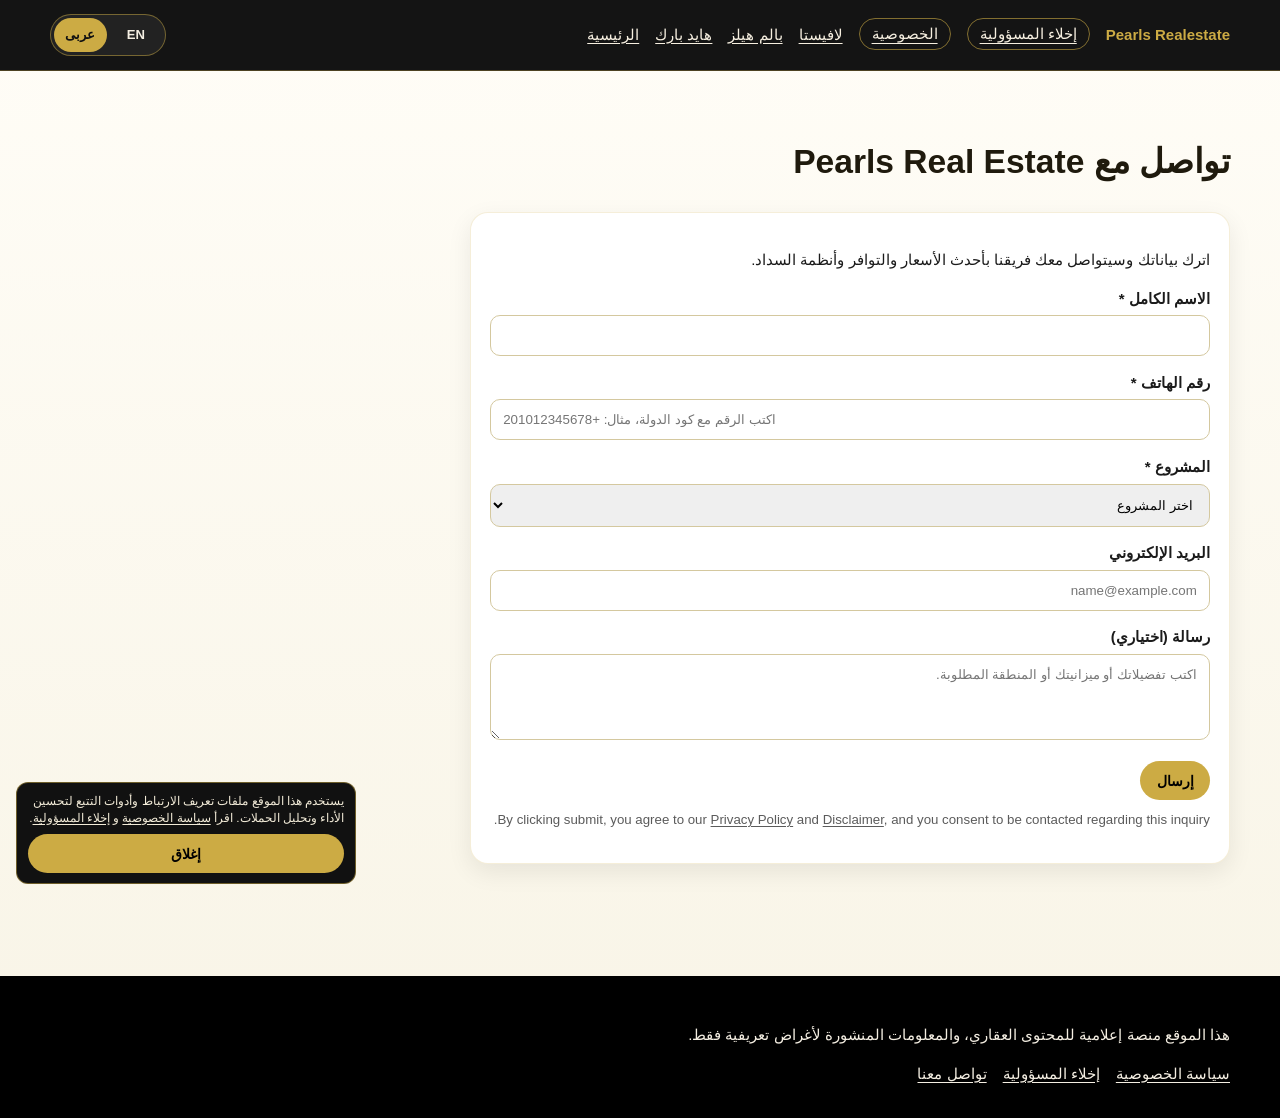
==== commit 631c346f: "Restore Pearls Realestate brand text in navbar across pages" ====
--- a/contact.html
+++ b/contact.html
@@ -23,7 +23,7 @@
   <!-- End Google Tag Manager (noscript) -->
   <header class="site-header">
     <div class="container header-inner">
-      <a class="brand" href="index.html"></a>
+      <a class="brand" href="index.html">Pearls Realestate</a>
       <button class="burger" type="button" aria-label="Toggle navigation" aria-expanded="false"><span></span><span></span><span></span></button>
       <nav class="main-nav">
         <ul>
--- a/css/style.css
+++ b/css/style.css
@@ -20,6 +20,7 @@
 body {
   margin: 0;
   padding: 0;
+  overflow-x: hidden;
 }
 
 body {
@@ -930,6 +931,8 @@
   border-radius: var(--radius-lg);
   background: linear-gradient(180deg, #0b0b0b, #121212);
   border: 1px solid rgba(204, 171, 68, 0.28);
+  max-width: 100%;
+  width: 100%;
 }
 
 .carousel-track {
@@ -941,6 +944,9 @@
   -webkit-overflow-scrolling: touch;
   touch-action: pan-x;
   scrollbar-width: none;
+  max-width: 100%;
+  width: 100%;
+  box-sizing: border-box;
 }
 
 .carousel-track::-webkit-scrollbar {
@@ -1004,6 +1010,20 @@
 .dot.active {
   width: 24px;
   background: var(--color-gold);
+}
+
+body.page-la-vista-compounds {
+  overflow-x: hidden;
+}
+
+body.page-la-vista-compounds main,
+body.page-la-vista-compounds .section,
+body.page-la-vista-compounds .container {
+  overflow-x: hidden;
+}
+
+body.page-la-vista-compounds .carousel-track {
+  overscroll-behavior-x: contain;
 }
 
 @keyframes soft-bounce {
@@ -1066,7 +1086,7 @@
   }
 
   .burger {
-    display: block;
+    display: inline-flex;
   }
 
   .main-nav {
